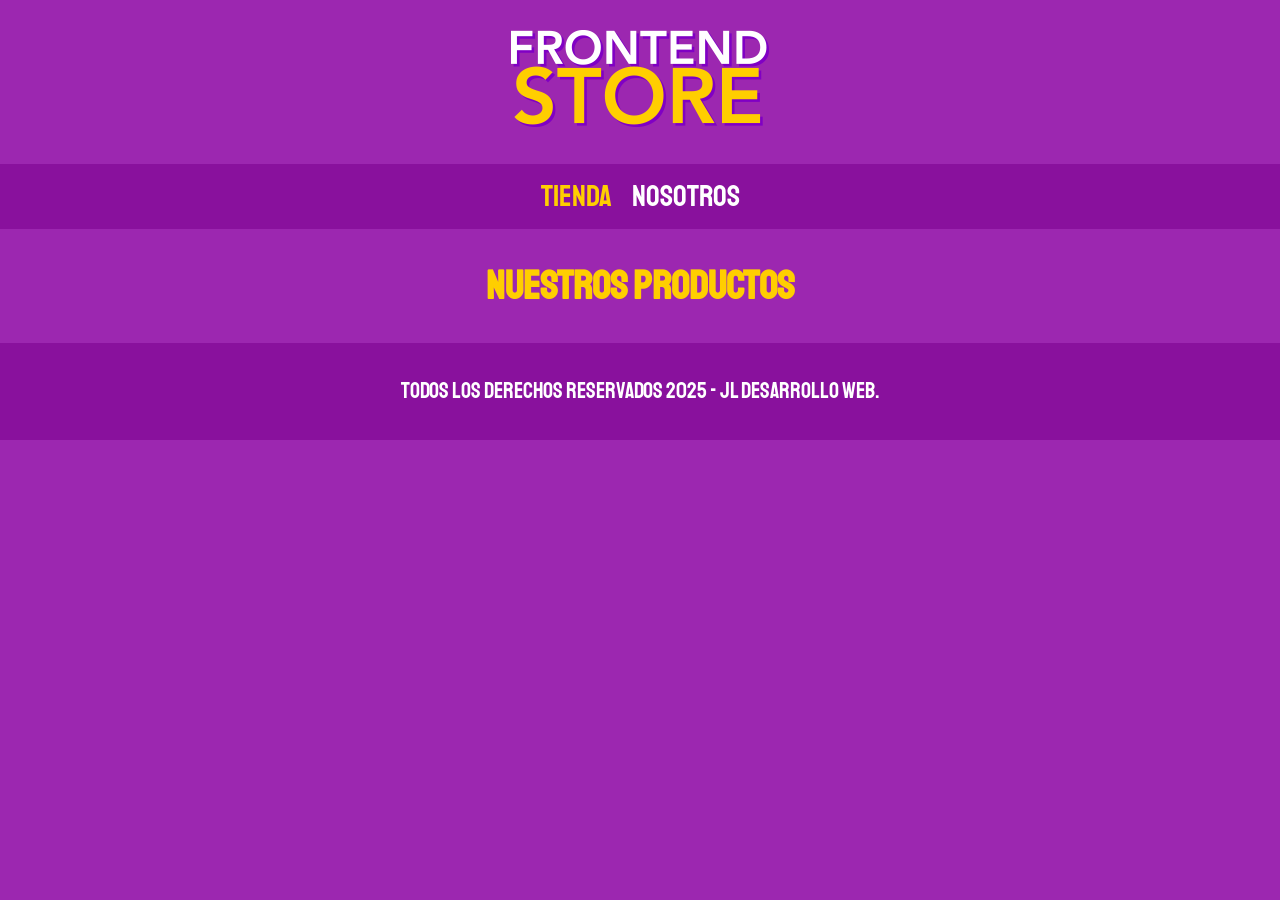
==== index.html @ ae232c84 "Add files via upload" ====
<!DOCTYPE html>
<html lang="en">
<head>
    <meta charset="UTF-8">
    <meta name="viewport" content="width=device-width, initial-scale=1.0">
    <link rel="stylesheet" href="/css/normalize.css">
    <link rel="preconnect" href="https://fonts.googleapis.com">
    <link rel="preconnect" href="https://fonts.gstatic.com" crossorigin>
    <link href="https://fonts.googleapis.com/css2?family=Staatliches&display=swap" rel="stylesheet">
    <link rel="stylesheet" href="/css/styles.css">
    <title>FrontEnd Store</title>
</head>
<body>
    <!-- logotipo -->
    <header class="header"> 
        <a href="/index.html">  
            <img class="header__logo" src="/img/logo.png" alt="Logotipo">
        </a>
    </header>
    <!-- Menu de navegacion -->
    <nav class="navegacion"> 
       <a class="navegacion__enlace navegacion__enlace--activo" href="index.html">Tienda</a>
       <a class="navegacion__enlace" href="nosotros.html">Nosotros</a>
    </nav>
    <main class="contenedor">
        <h1>Nuestros productos</h1>
    </main>
    <!-- Footer -->
     <footer class="footer">
        <p class="footer__texto">Todos los derechos reservados 2025 - JL Desarrollo Web.</p>
     </footer>
</body>
</html>
---- css/styles.css ----
:root{
    --primario: #9c27b0;
    --primarioOscuro: #89119d;
    --secundario: #ffce00;
    --secundarioOscuro: rgb(233.287.2);
    --blanco: #fff;
    --negro: #000;
    --fuentePrincipal: "Staatliches", sans-serif;
}
/* apply a natural box layout model to all elements, but allowing components to change */
html {
  box-sizing: border-box;
  font-size: 62.5%; /** hace que un rem sea igual a 10px **/
}
*, *:before, *:after {
  box-sizing: inherit;
}
/** Globales **/
body{
    background-color: var(--primario);
    font-size: 1.6rem;
    line-height: 1.5;
}
p{
    font-size: 1.8rem;
    font-family: Arial, Helvetica, sans-serif;
    color: var(--blanco);
}
a{
    text-decoration: none;
}
img{
    max-width: 100%;
}
.contenedor{
    width: 120rem;
    margin: 0 auto;
}
h1,h2,h3{
    text-align: center;
    color: var(--secundario);
    font-family: var(--fuentePrincipal);
}
h1{
    font-size: 4rem;
}
h2{
    font-size: 3.2rem;
}
h3{
    font-size: 2.4rem;
}
/** Header **/
.header{
    display: flex;
    justify-content: center;
}
.header__logo{
    margin: 3rem 0;
}
/** Footer **/
.footer{
    background-color: var(--primarioOscuro);
    padding: 1rem 0;
    margin-top: 2rem;
}
.footer__texto{
    font-family: var(--fuentePrincipal);
    text-align: center;
    font-size: 2.2rem;
}
/** Menu **/
.navegacion{
    background-color: var(--primarioOscuro);
    padding: 1rem 0;
    display: flex;
    justify-content: center;
    gap: 2rem;
}
.navegacion__enlace{
    font-family: var(--fuentePrincipal);
    color: var(--blanco);
    font-size: 3rem;
}
.navegacion__enlace--activo,
.navegacion__enlace:hover{
    color: var(--secundario);
}
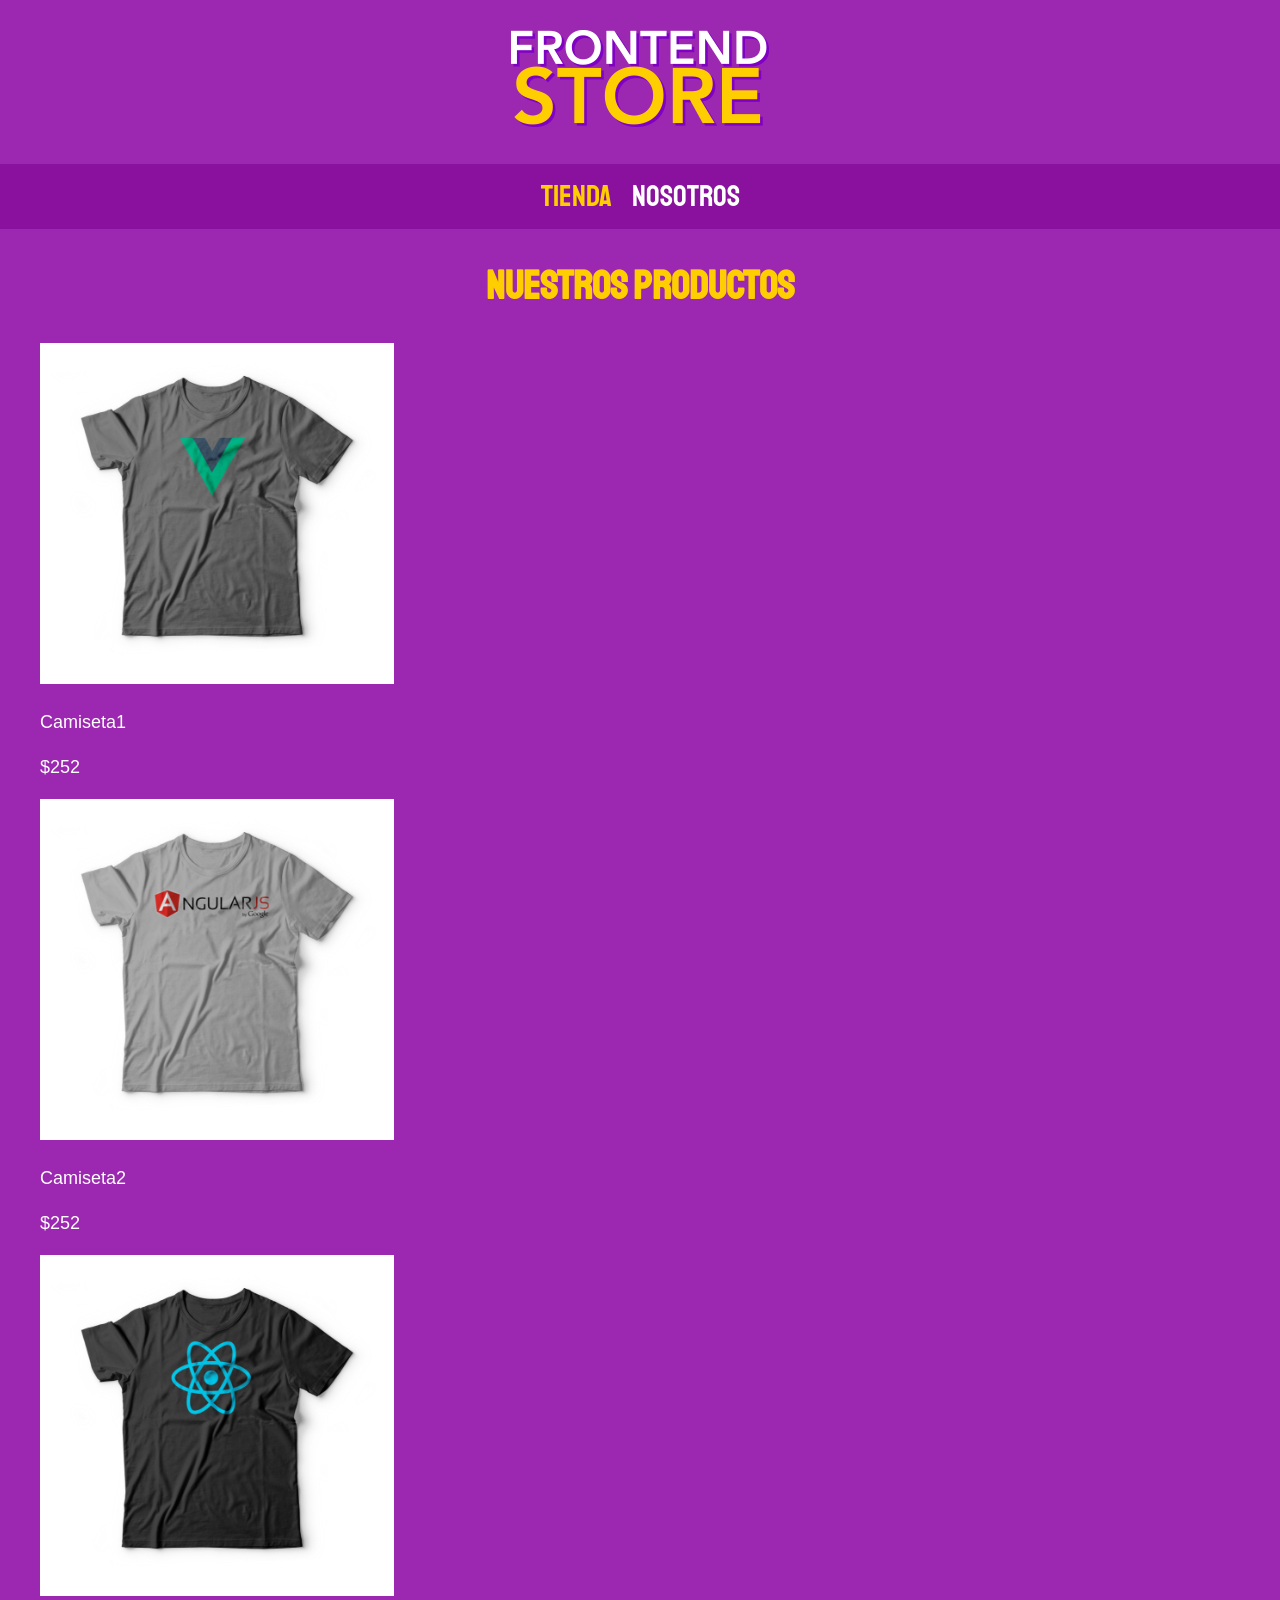
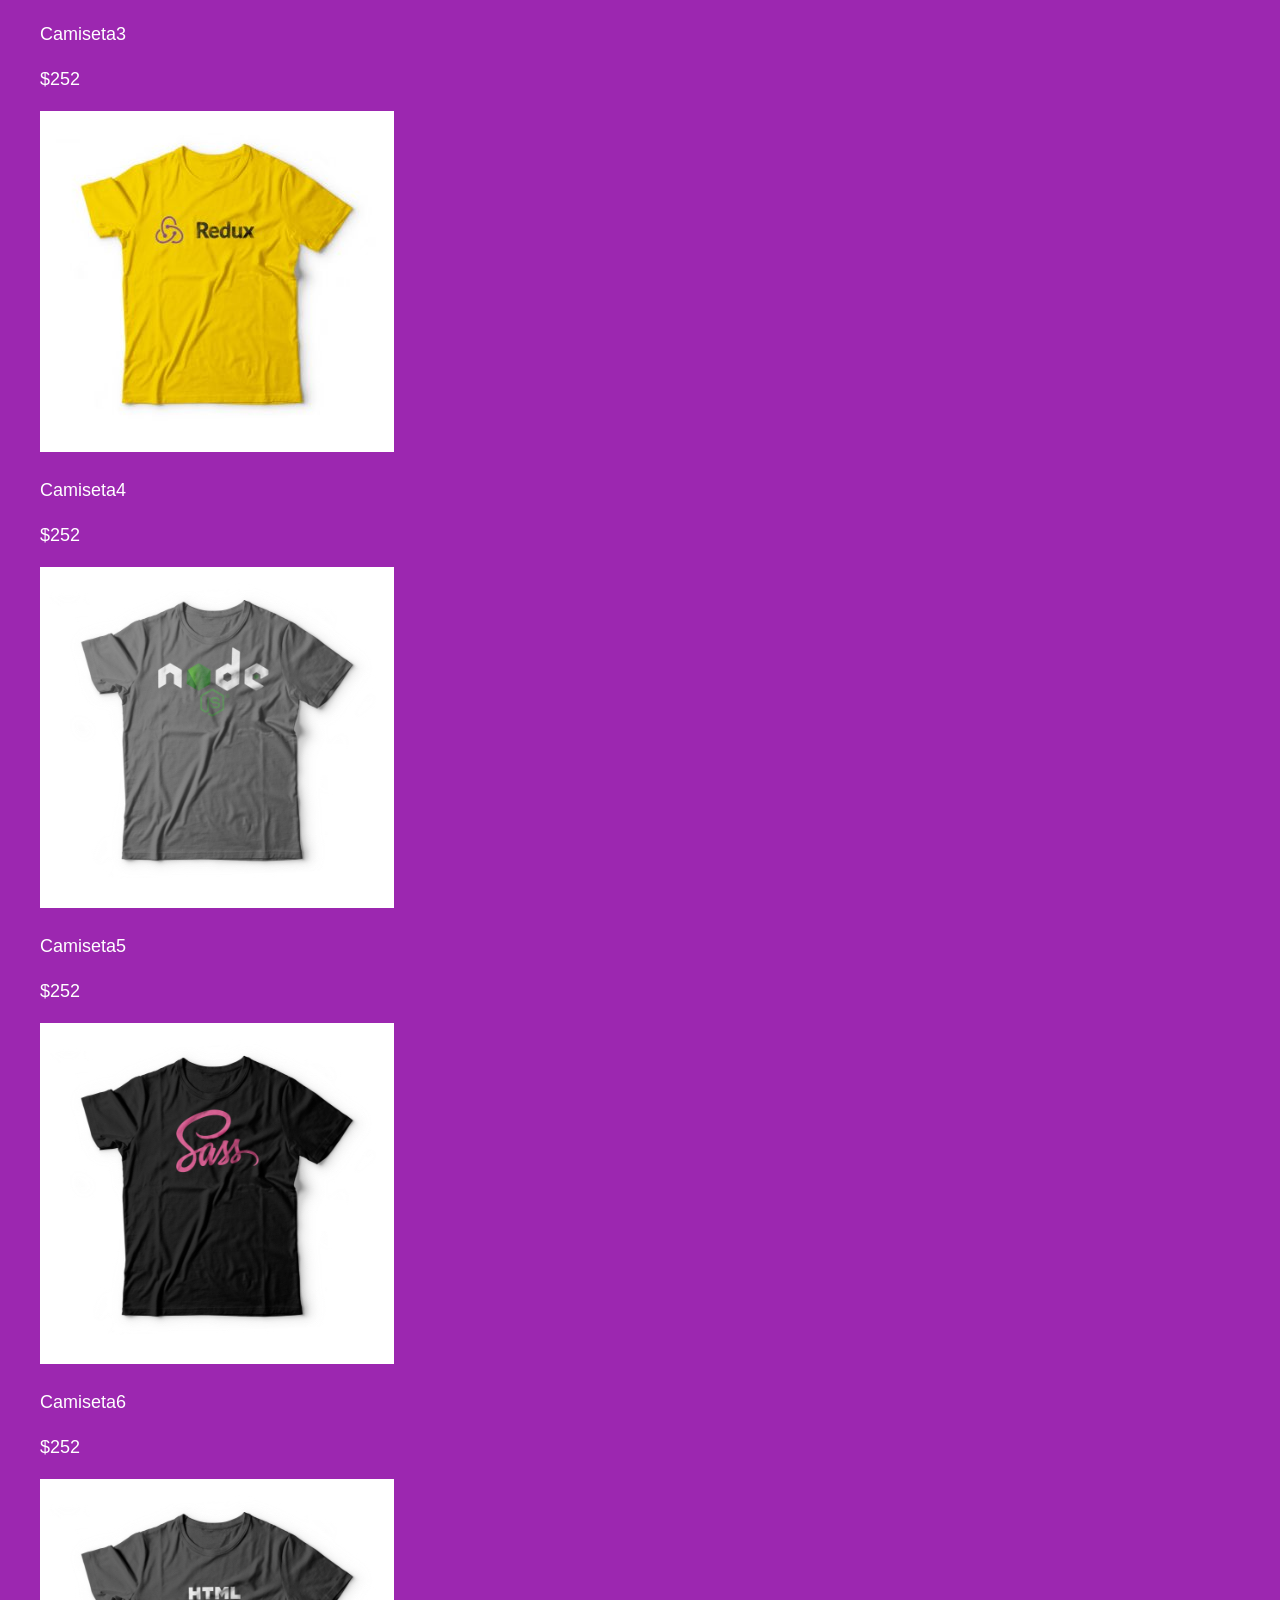
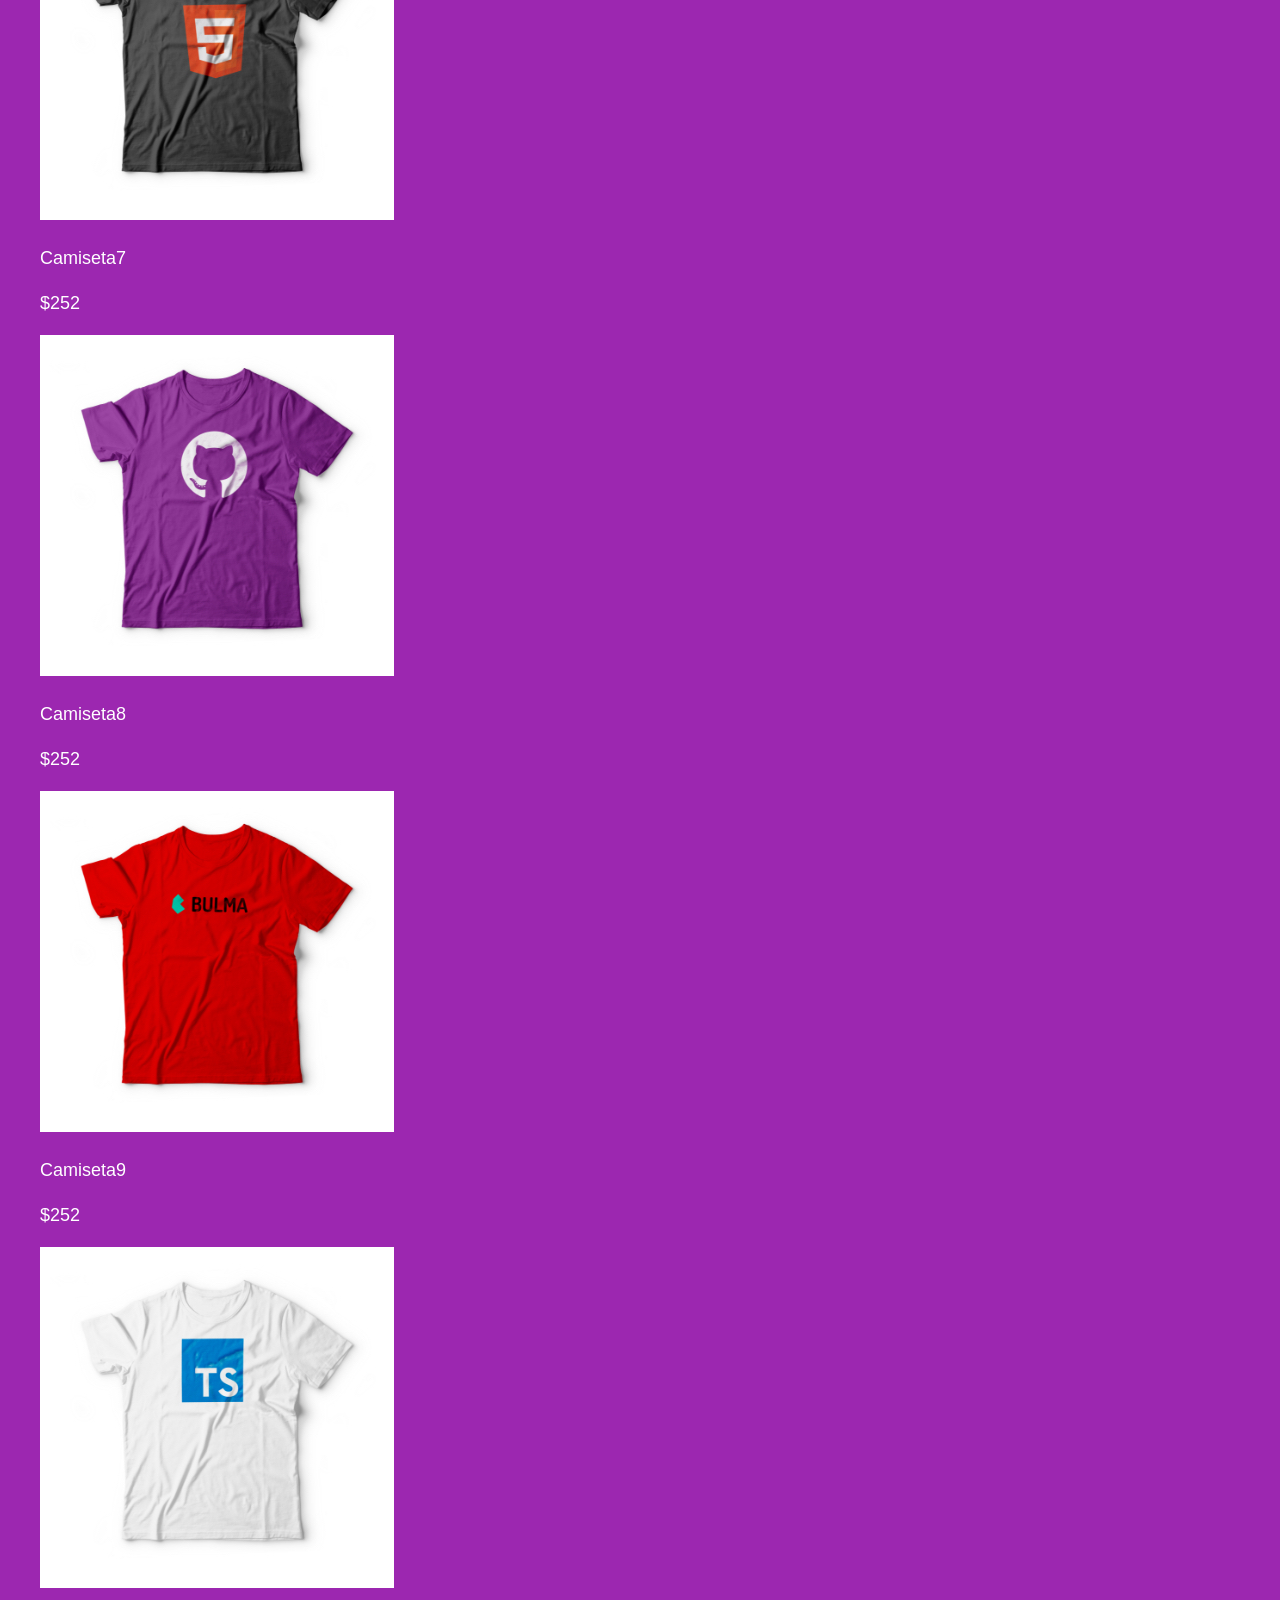
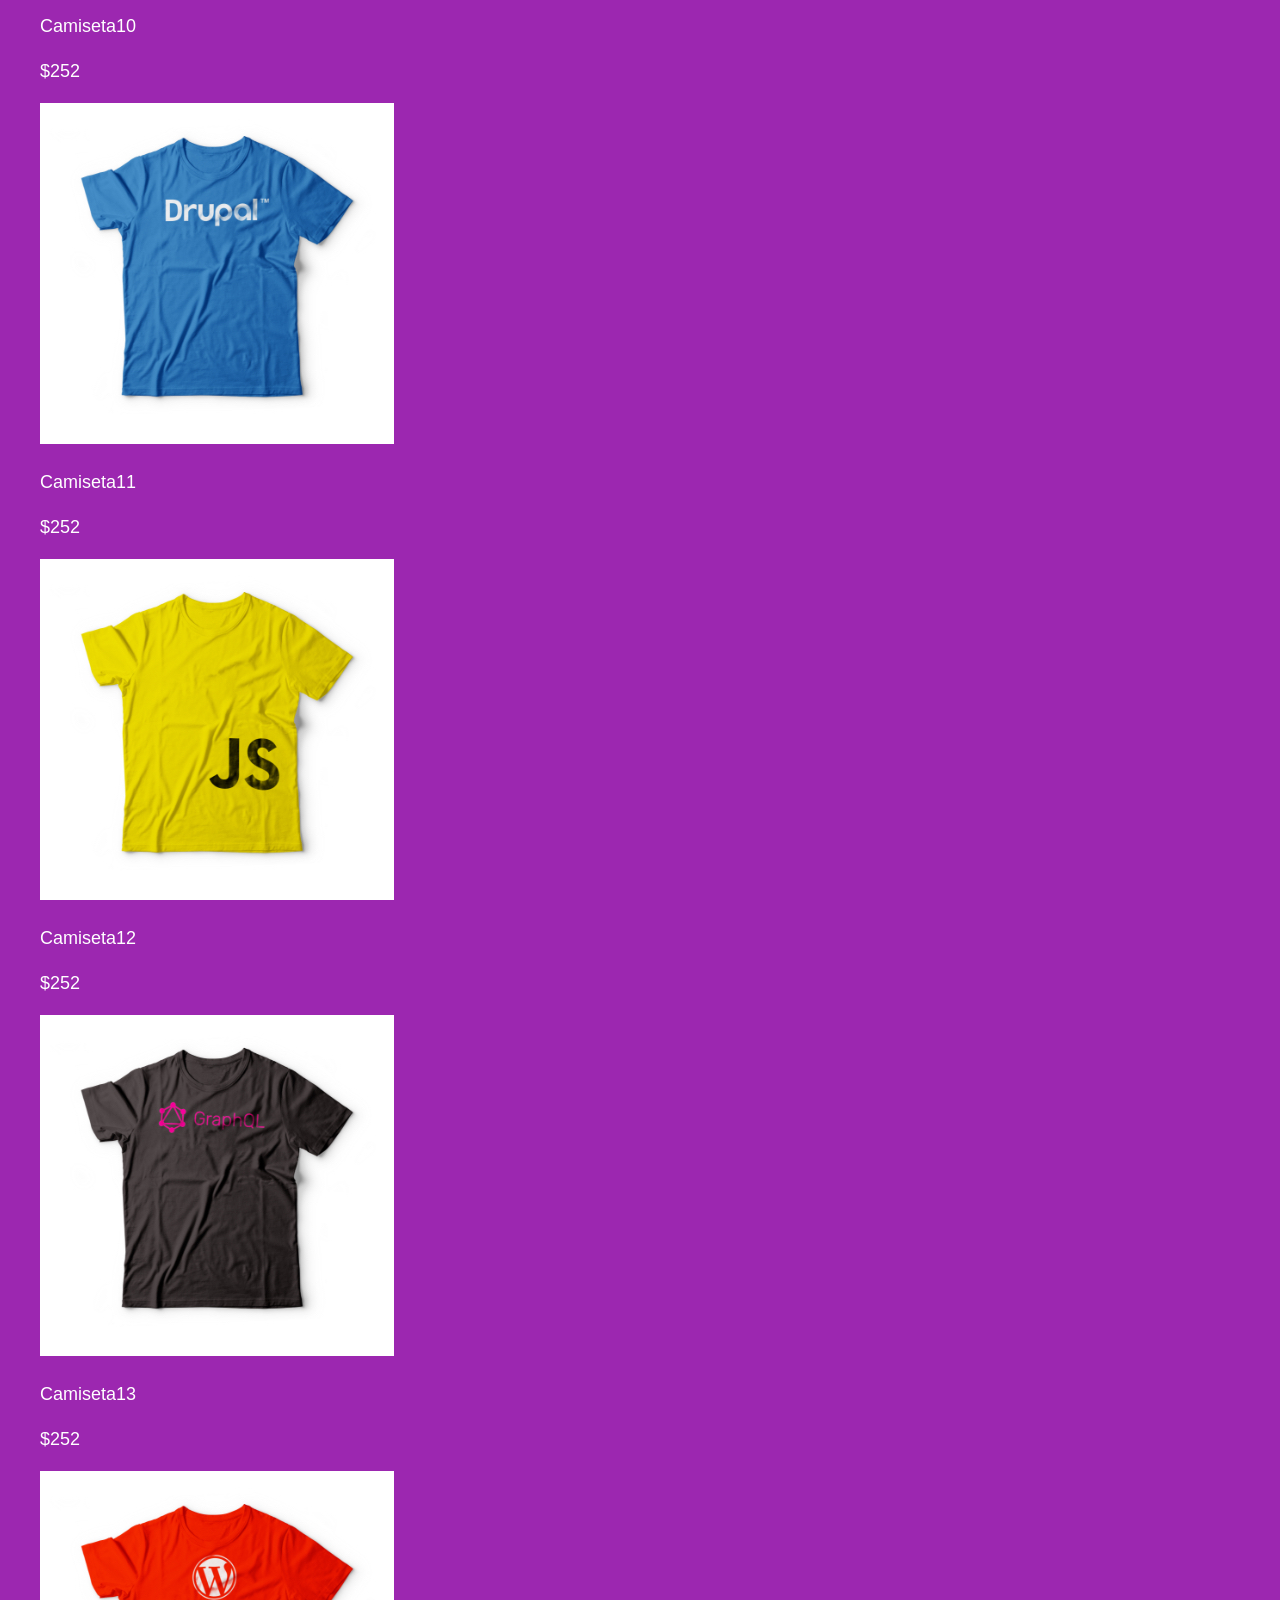
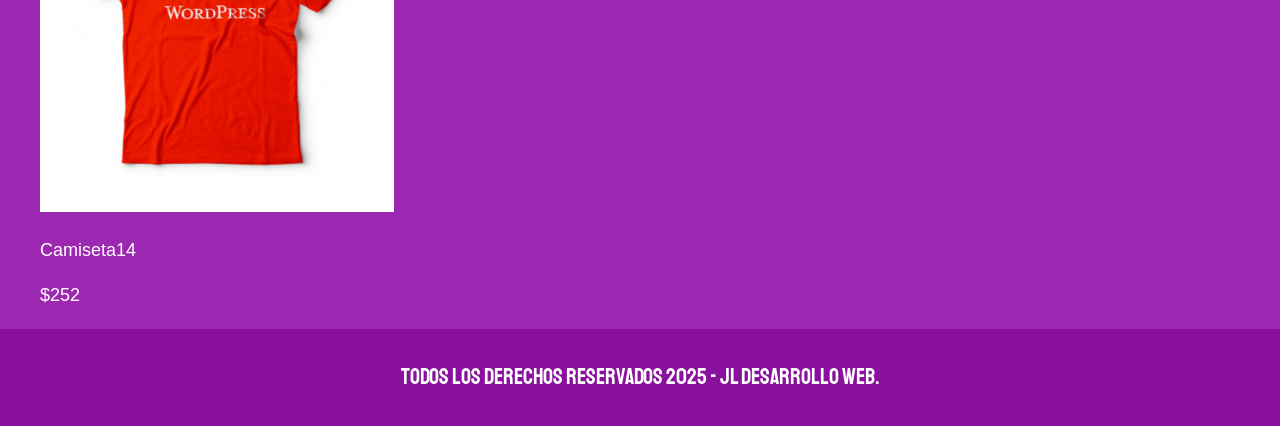
==== commit 2bd92abe: "Add files via upload" ====
--- a/index.html
+++ b/index.html
@@ -24,6 +24,137 @@
     </nav>
     <main class="contenedor">
         <h1>Nuestros productos</h1>
+        <div class="grid">
+            <div class="producto"> <!--PRODUCTO1-->
+                <a href="producto.html">
+                    <img class="producto__imagen" src="/img/1.jpg" alt="imagen camisa">
+                    <div class="producto__informacion">
+                        <p class="producto__nombre">Camiseta1</p>
+                        <p class="producto__precio">$252</p>
+                    </div>
+                </a>
+            </div>
+            <div class="producto"> <!--PRODUCTO2-->
+            <a href="producto.html">
+                <img class="producto__imagen" src="/img/2.jpg" alt="imagen camisa">
+                <div class="producto__informacion">
+                    <p class="producto__nombre">Camiseta2</p>
+                    <p class="producto__precio">$252</p>
+                </div>
+            </a>
+            </div>
+            <div class="producto"> <!--PRODUCTO3-->
+                <a href="producto.html">
+                    <img class="producto__imagen" src="/img/3.jpg" alt="imagen camisa">
+                    <div class="producto__informacion">
+                        <p class="producto__nombre">Camiseta3</p>
+                        <p class="producto__precio">$252</p>
+                    </div>
+                </a>
+            </div>
+            <div class="producto"> <!--PRODUCTO4-->
+                <a href="producto.html">
+                    <img class="producto__imagen" src="/img/4.jpg" alt="imagen camisa">
+                    <div class="producto__informacion">
+                        <p class="producto__nombre">Camiseta4</p>
+                        <p class="producto__precio">$252</p>
+                    </div>
+                </a>
+            </div>
+            <div class="producto"> <!--PRODUCTO5-->
+                <a href="producto.html">
+                    <img class="producto__imagen" src="/img/5.jpg" alt="imagen camisa">
+                    <div class="producto__informacion">
+                        <p class="producto__nombre">Camiseta5</p>
+                        <p class="producto__precio">$252</p>
+                    </div>
+                </a>
+            </div>
+            <div class="producto"> <!--PRODUCTO6-->
+                <a href="producto.html">
+                    <img class="producto__imagen" src="/img/6.jpg" alt="imagen camisa">
+                    <div class="producto__informacion">
+                        <p class="producto__nombre">Camiseta6</p>
+                        <p class="producto__precio">$252</p>
+                    </div>
+                </a>
+            </div>
+            <div class="producto"> <!--PRODUCTO7-->
+                <a href="producto.html">
+                    <img class="producto__imagen" src="/img/7.jpg" alt="imagen camisa">
+                    <div class="producto__informacion">
+                        <p class="producto__nombre">Camiseta7</p>
+                        <p class="producto__precio">$252</p>
+                    </div>
+                </a>
+            </div>
+            <div class="producto"> <!--PRODUCTO8-->
+                <a href="producto.html">
+                    <img class="producto__imagen" src="/img/8.jpg" alt="imagen camisa">
+                    <div class="producto__informacion">
+                        <p class="producto__nombre">Camiseta8</p>
+                        <p class="producto__precio">$252</p>
+                    </div>
+                </a>
+            </div>
+            <div class="producto"> <!--PRODUCTO9-->
+                <a href="producto.html">
+                    <img class="producto__imagen" src="/img/9.jpg" alt="imagen camisa">
+                    <div class="producto__informacion">
+                        <p class="producto__nombre">Camiseta9</p>
+                        <p class="producto__precio">$252</p>
+                    </div>
+                </a>
+            </div>
+            <div class="producto"> <!--PRODUCTO10-->
+                <a href="producto.html">
+                    <img class="producto__imagen" src="/img/10.jpg" alt="imagen camisa">
+                    <div class="producto__informacion">
+                        <p class="producto__nombre">Camiseta10</p>
+                        <p class="producto__precio">$252</p>
+                    </div>
+                </a>
+            </div>
+            <div class="producto"> <!--PRODUCTO11-->
+                <a href="producto.html">
+                    <img class="producto__imagen" src="/img/11.jpg" alt="imagen camisa">
+                    <div class="producto__informacion">
+                        <p class="producto__nombre">Camiseta11</p>
+                        <p class="producto__precio">$252</p>
+                    </div>
+                </a>
+            </div>
+            <div class="producto"> <!--PRODUCTO12-->
+                <a href="producto.html">
+                    <img class="producto__imagen" src="/img/12.jpg" alt="imagen camisa">
+                    <div class="producto__informacion">
+                        <p class="producto__nombre">Camiseta12</p>
+                        <p class="producto__precio">$252</p>
+                    </div>
+                </a>
+            </div>
+            <div class="producto"> <!--PRODUCTO13-->
+                <a href="producto.html">
+                    <img class="producto__imagen" src="/img/13.jpg" alt="imagen camisa">
+                    <div class="producto__informacion">
+                        <p class="producto__nombre">Camiseta13</p>
+                        <p class="producto__precio">$252</p>
+                    </div>
+                </a>
+            </div>
+            <div class="producto"> <!--PRODUCTO14-->
+                <a href="producto.html">
+                    <img class="producto__imagen" src="/img/14.jpg" alt="imagen camisa">
+                    <div class="producto__informacion">
+                        <p class="producto__nombre">Camiseta14</p>
+                        <p class="producto__precio">$252</p>
+                    </div>
+                </a>
+            </div>
+
+            <div class="grafico grafico--camisas"></div>
+            <div class="grafico grafico--node"></div>
+        </div> 
     </main>
     <!-- Footer -->
      <footer class="footer">
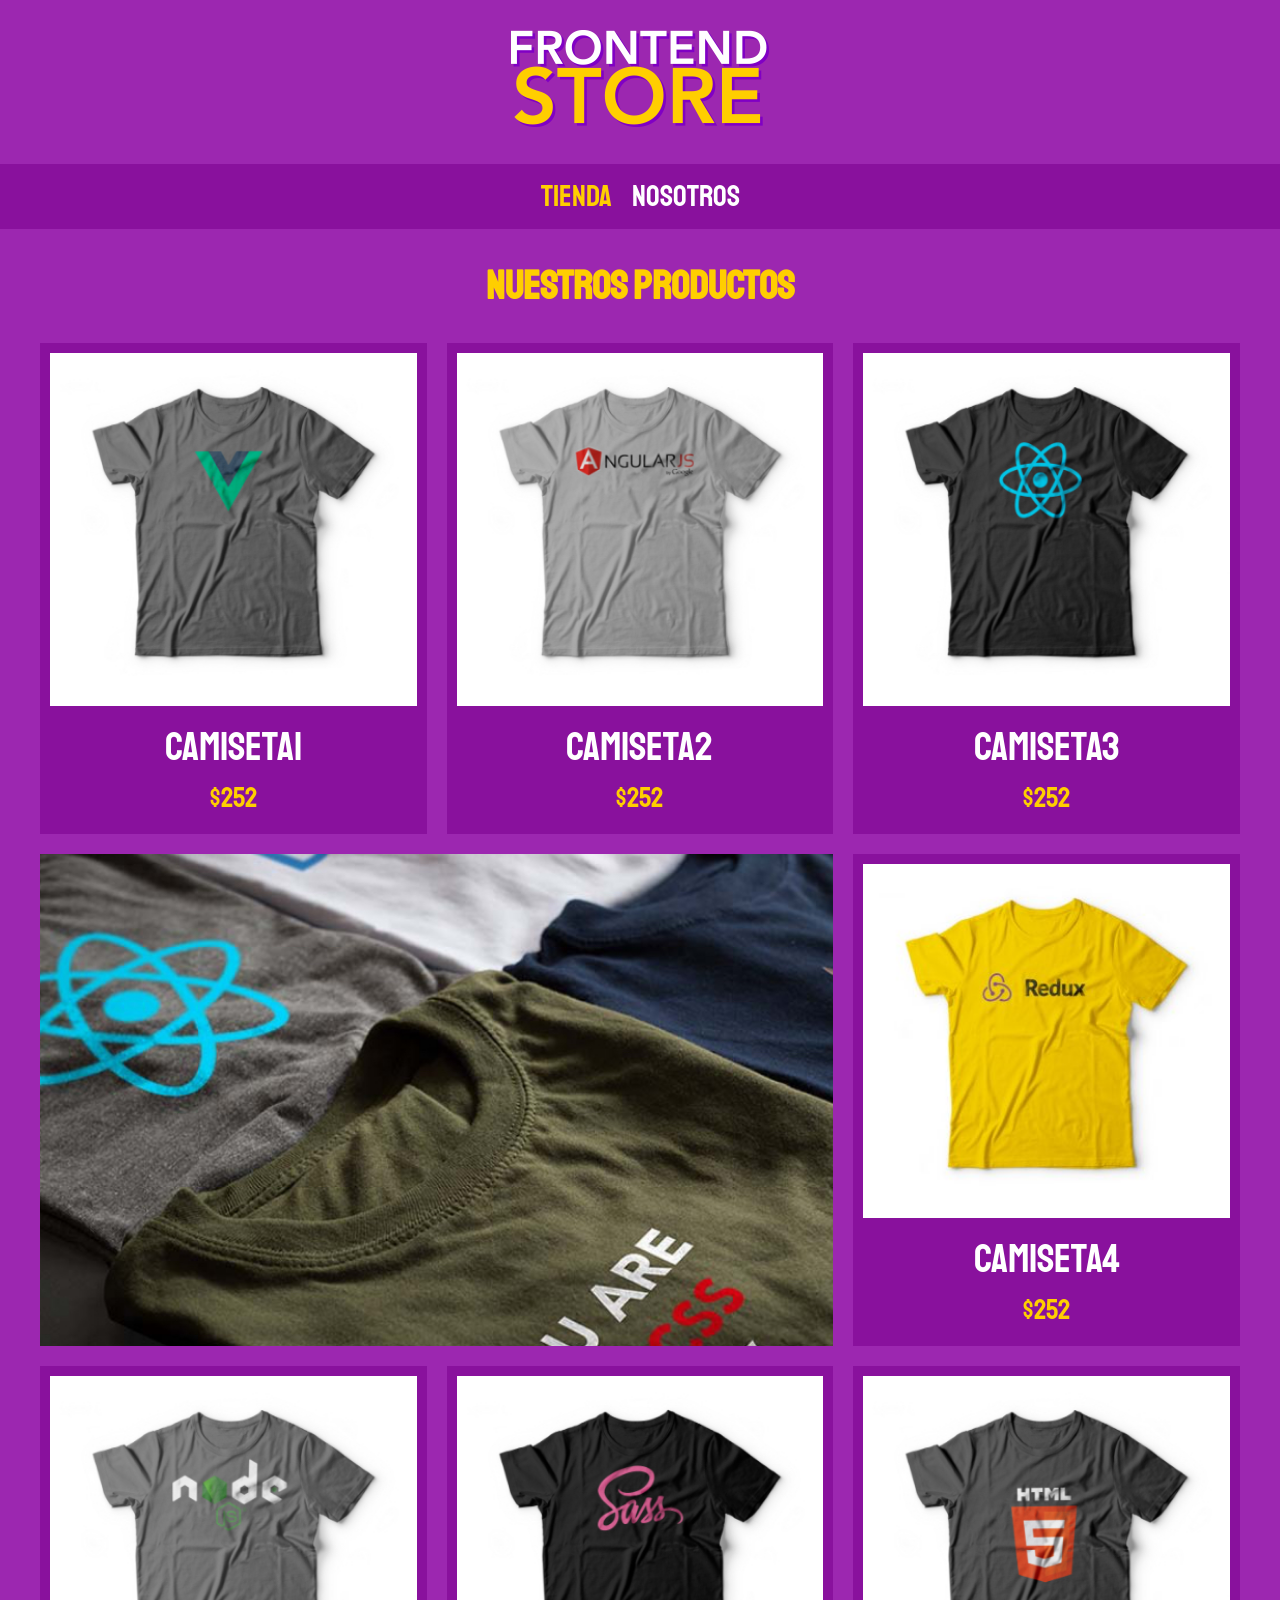
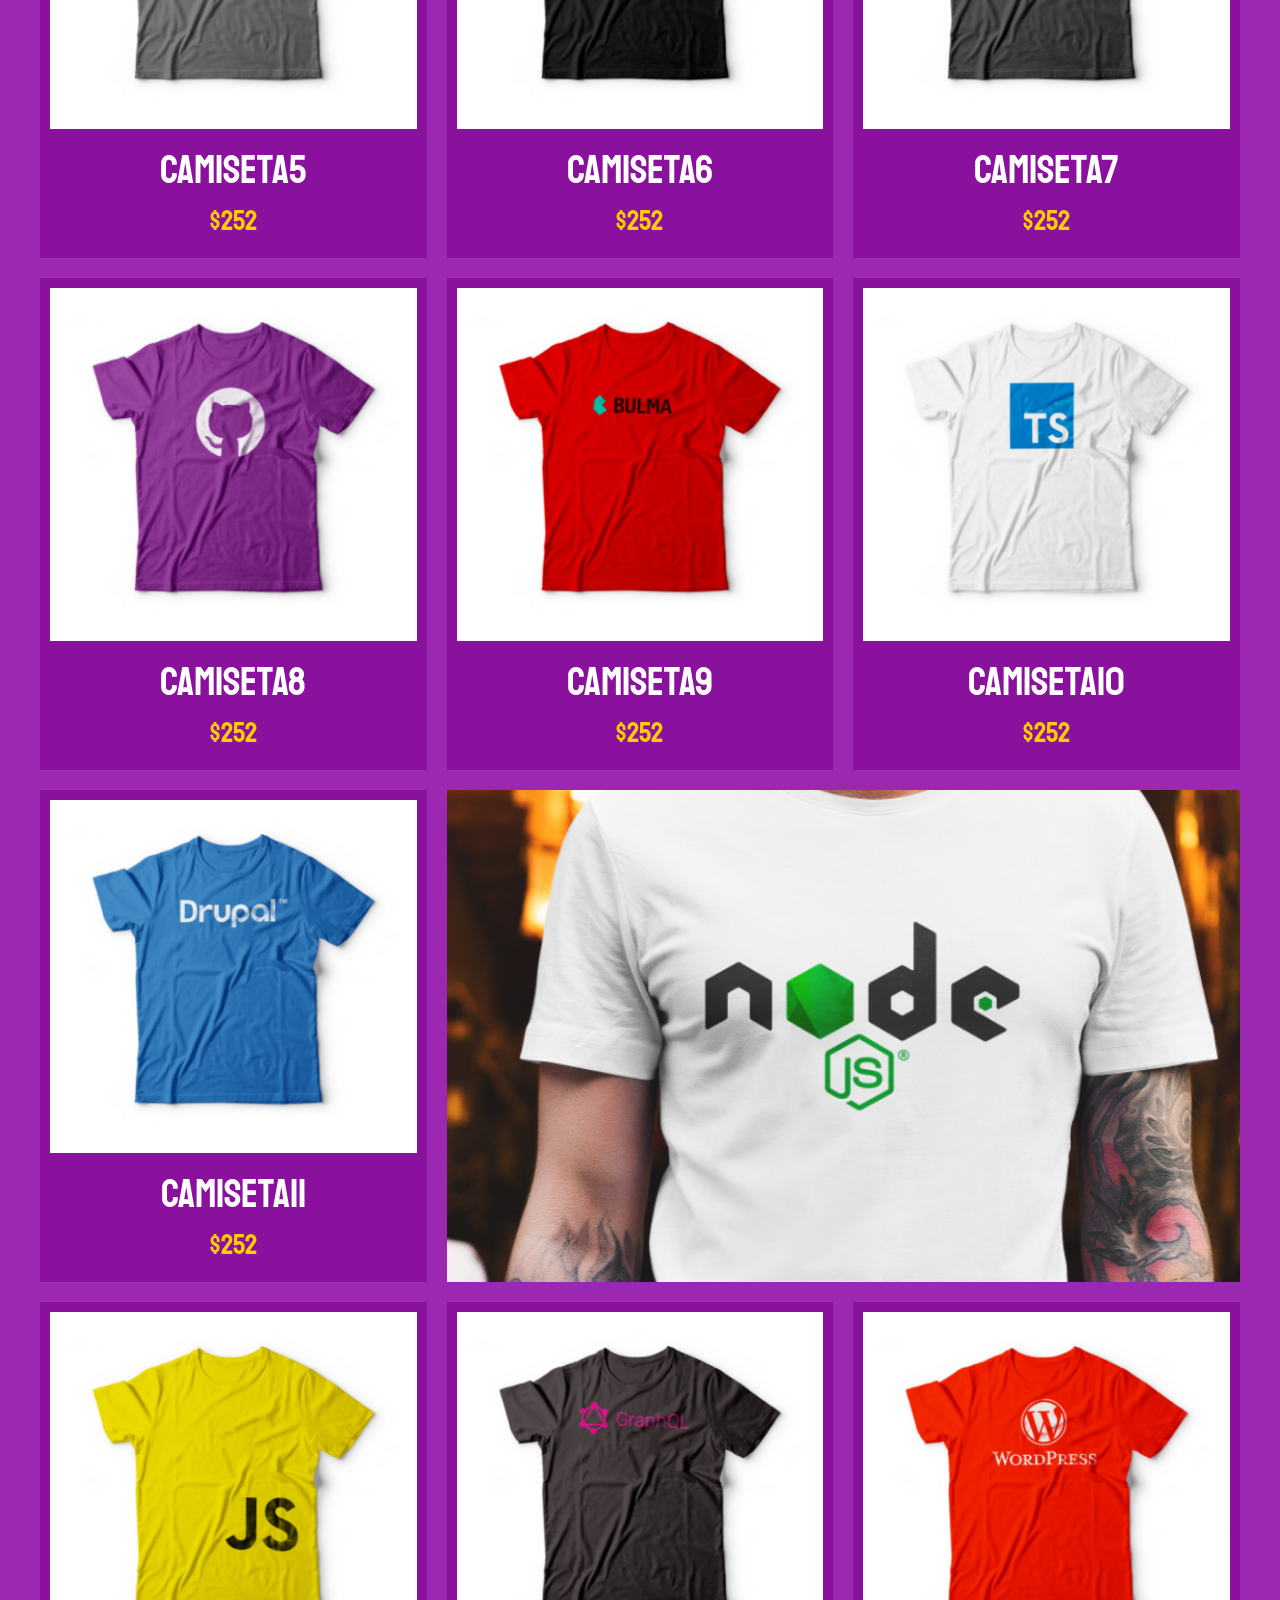
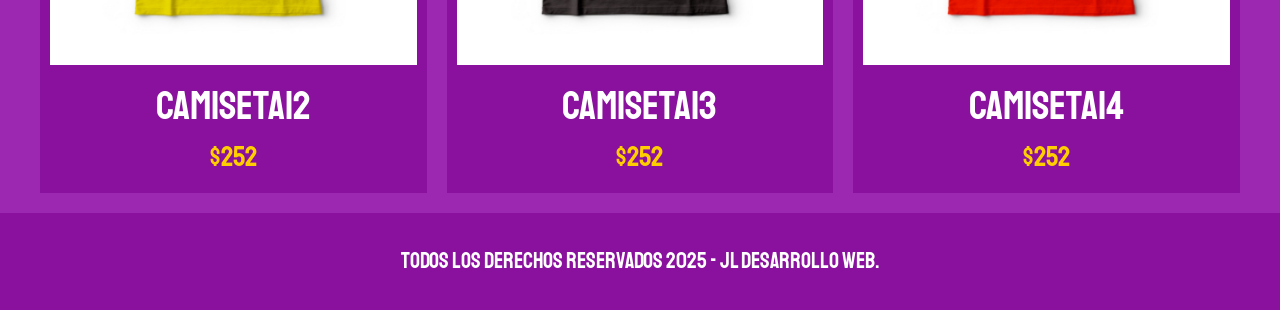
==== commit c73d0233: "Update index.html" ====
--- a/index.html
+++ b/index.html
@@ -161,4 +161,4 @@
         <p class="footer__texto">Todos los derechos reservados 2025 - JL Desarrollo Web.</p>
      </footer>
 </body>
-</html>+</html>
--- a/css/styles.css
+++ b/css/styles.css
@@ -2,7 +2,7 @@
     --primario: #9c27b0;
     --primarioOscuro: #89119d;
     --secundario: #ffce00;
-    --secundarioOscuro: rgb(233.287.2);
+    --secundarioOscuro: rgb(151, 143, 24);
     --blanco: #fff;
     --negro: #000;
     --fuentePrincipal: "Staatliches", sans-serif;
@@ -30,10 +30,10 @@
     text-decoration: none;
 }
 img{
-    max-width: 100%;
+    width: 100%;
 }
 .contenedor{
-    width: 120rem;
+    max-width: 120rem;
     margin: 0 auto;
 }
 h1,h2,h3{
@@ -85,4 +85,131 @@
 .navegacion__enlace--activo,
 .navegacion__enlace:hover{
     color: var(--secundario);
-}+}
+/**CODIGO CSS PARA CADA PRODUCTO**/
+.grid{
+    display: grid;
+    grid-template-columns: repeat(2 , 1fr);
+    gap: 2rem;
+}
+@media(min-width: 768px){
+    .grid{
+        grid-template-columns: repeat(3 , 1fr);
+    }  
+}
+.producto{
+    background-color: var(--primarioOscuro);
+    padding: 1rem;
+}
+.producto__nombre{
+    font-size: 4rem;
+}
+.producto__precio{
+    font-size: 2.8rem;
+    color: var(--secundario);
+}
+.producto__nombre,
+.producto__precio{
+    font-family: var(--fuentePrincipal);
+    margin: 1rem 0;
+    text-align: center;
+    line-height: 1.2;
+}
+/**GRAFICOS QUE OCUPAN MAS DE UNA CASILLA**/
+.grafico{
+    min-height: 30rem;
+    background-repeat: no-repeat;
+    background-size: cover;
+    grid-column: 1/3;
+}
+.grafico--camisas{
+    grid-row: 2/3;
+    background-image: url(../img/grafico1.jpg);
+}
+.grafico--node{
+    background-image: url(../img/grafico2.jpg);
+    grid-row: 8/9;
+}
+@media (min-width: 768px) {
+    .grafico--node{
+    grid-row: 5/6;
+    grid-column: 2/4;
+    }   
+}
+/**CSS PARA DESCRIPCION DE NOSOTROS**/
+.nosotros{
+    display: grid;
+    grid-template-rows: repeat(2,auto);
+}
+@media (min-width: 768px) {
+    .nosotros{
+        grid-template-columns: repeat(2,1fr);
+        column-gap: 2rem;
+    }
+}
+.nosotros__imagen{
+    grid-row: 1/2;
+}
+@media (min-width: 768px) {
+    .nosotros__imagen{
+        grid-column: 2/3;
+    }
+}
+/**CSS PARA BLOQUES DE NOSOTROS**/
+.bloques{
+    display: grid;
+    grid-template-columns: 1fr 1fr;
+}
+@media (min-width: 768px) {
+    .bloques{
+        grid-template-columns: repeat(4,1fr);
+        gap: 2rem;
+    }
+}
+.bloque{
+    text-align: center;
+}
+.bloque__titulo{
+    margin: 0;
+}
+@media (min-width: 768px) {
+    .camisa{
+        display: grid;
+        grid-template-columns: repeat(2,1fr);
+        column-gap: 2rem;
+    }
+    
+}
+/**CSS PARA FORMULARIO DE PRODUCTO**/
+.formulario{
+    display: grid;
+    grid-template-columns: repeat(2,1fr);
+    gap: 1rem;
+}
+.formulario__campo{
+    /* border-color: var(--primarioOscuro);
+    border-width: 1rem;
+    border-style: solid; */
+    /** EL CODIGO DE LAS TRES LINEAS ANTERIORES DA EL MISMO REUSLTADO QUE LA SIGUIENTE LINEA DE CODIGO**/
+    border: 1rem solid var(--primarioOscuro);
+    background-color: transparent;
+    color: var(--blanco);
+    font-size: 2rem;
+    font-family: Arial, Helvetica, sans-serif;
+    padding: 1rem;
+    appearance: none;
+}
+.formulario__submit{
+    background-color: var(--secundario);
+    border: none;
+    font-family: var(--fuentePrincipal);
+    padding: 2rem;
+    font-size: 2rem;
+    transition: background-color .3s ease;
+
+    grid-column: 1/3;
+}
+.formulario__submit:hover{
+    cursor: pointer;
+    background-color: var(--secundarioOscuro);
+}
